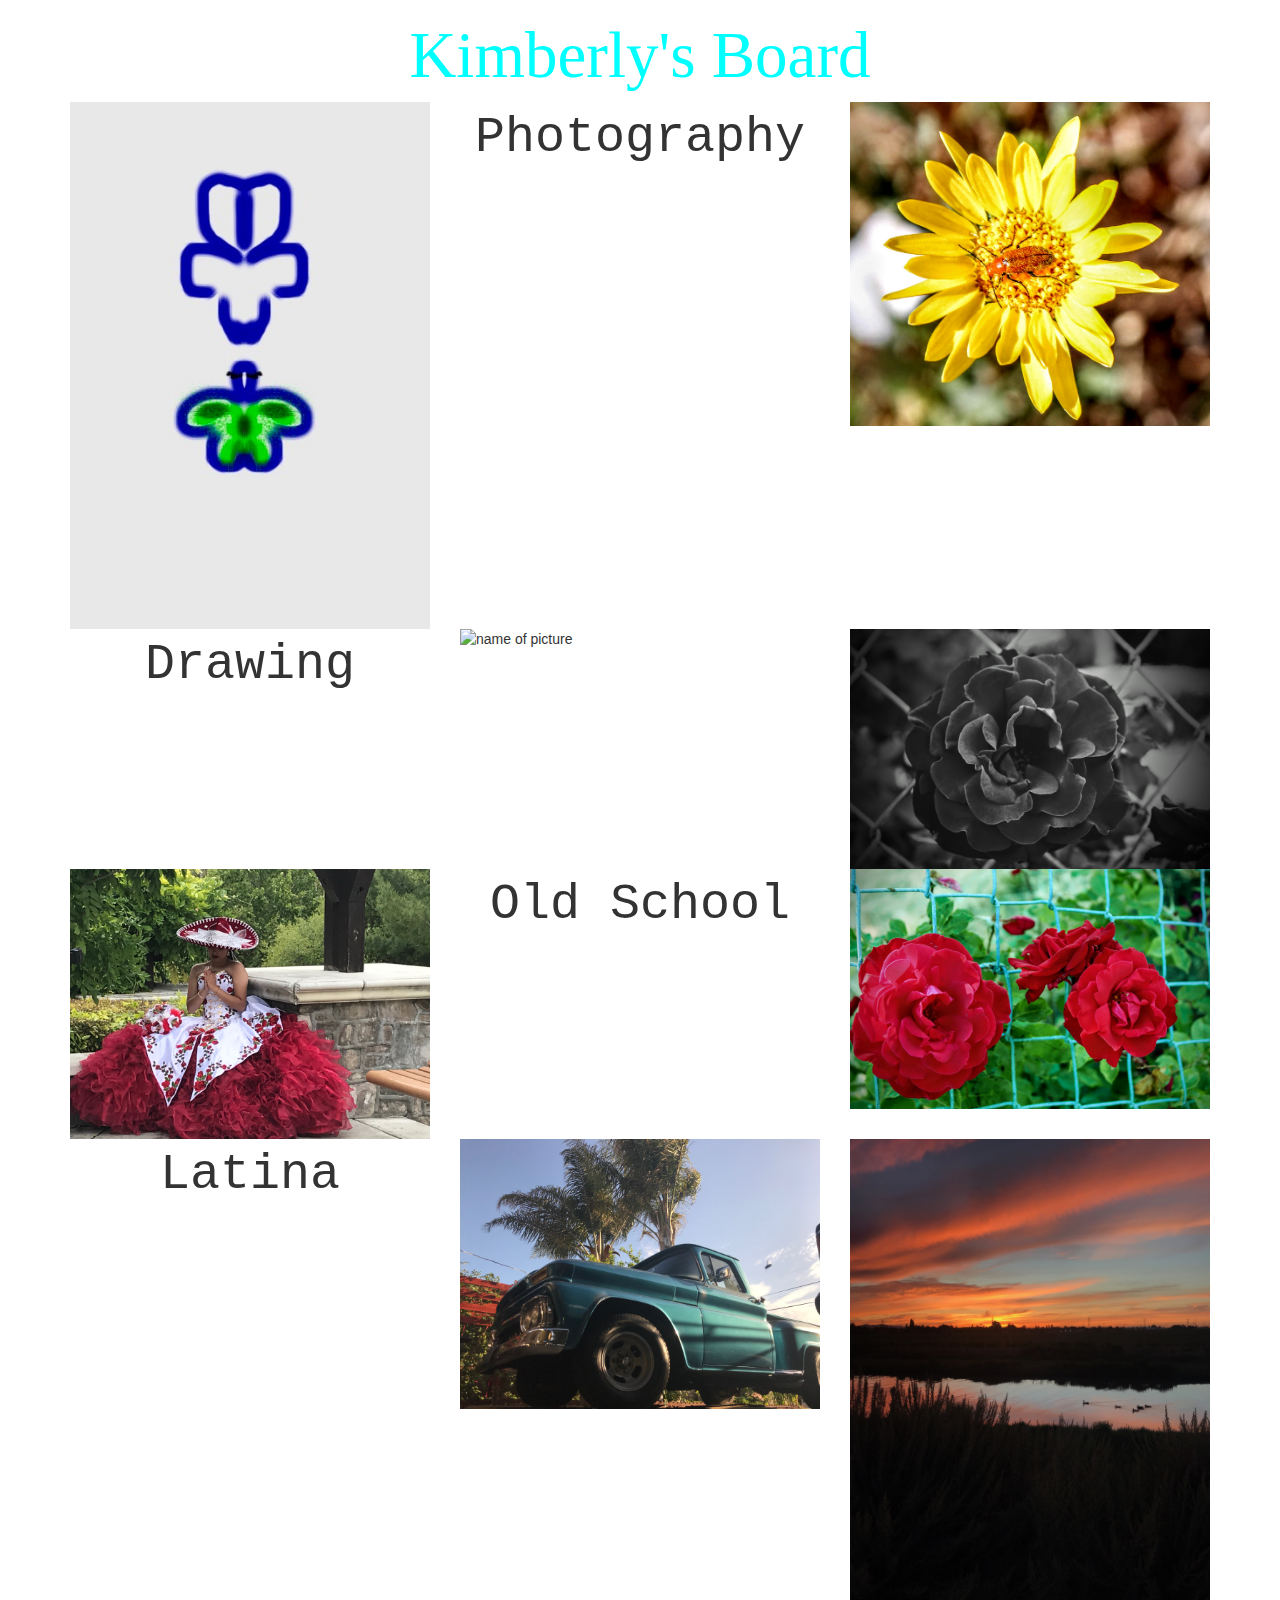
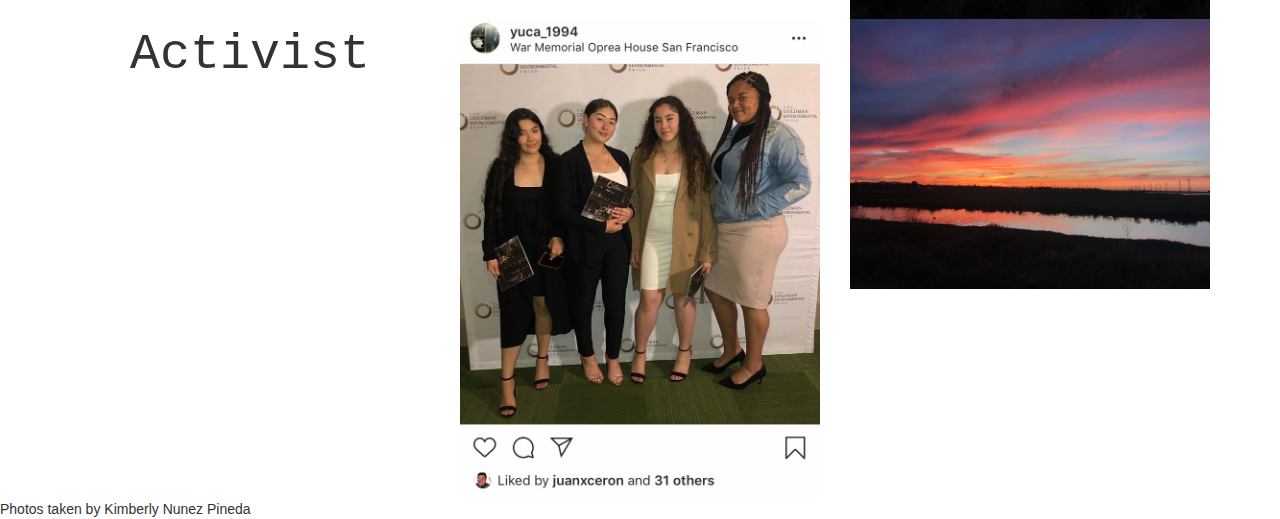
==== index.html @ 5726e1e7 "added new pictures" ====
<!DOCTYPE html>
<html>
<head>
	<title>Kimberly's Website </title>
	<link rel="stylesheet" type="text/css" href="style.css">
	<link rel="stylesheet" href="https://maxcdn.bootstrapcdn.com/bootstrap/3.3.6/css/bootstrap.min.css"/>
	</head>
<body>
	<h1>Kimberly's Board</h1>
	<section class="container">
		<!--<div class="row h-100">
			<div class="col-sm-4 my-auto">
				<div class= "card card-block w-25 mx-auto"> Photogrqaphy</div>
			</div>
		</div>-->
		<div class="row align-items-center">

			<img src="Drawings/turtle.jpeg" alt="Green inner turtle with blue outline" class= "col-sm-4" />
			<p id="Photography"class= "col-sm-4">Photography</p>
			<img id="Sunflower"src="Drawings/IMG_0721.jpg" alt="name of picture" class= "col-sm-4"/>
		</div>
		<div class="row">
			<p class= "col-sm-4">Drawing</p>
			<img src="Drawings/Spiral .png" alt="name of picture" class= "col-sm-4"/>
			<img src="Drawings/IMG_0422-1.jpg" alt="name of picture" class= "col-sm-4"/>
		</div>
	<div class="row">
			<img src="Drawings/IMG-7896.JPG" alt="name of picture" class= "col-sm-4"/>
			<p class= "col-sm-4">Old School</p>
			<img src="Drawings/IMG_0419.jpg"alt="name of picture" class="col-sm-4"/>
		</div>
<div class="row">
			<p class= "col-sm-4">Latina</p>
			<img src="Drawings/IMG-3900.JPG" alt="Old teal classic ford"class= "col-sm-4"/>
			<img id= "Sunset"src="Drawings/IMG-8015.JPG" alt="name of picture" class= "col-sm-4"/>
</div>
<div class="row">
			<p class= "col-sm-4">Activist</p>
			<img src="Drawings/IMG-8553.JPG" alt="name of picture" class="col-sm-4"/>
			<img src="Drawings/IMG-8025.JPG" alt="name of picture"class= "col-sm-4"/>


	<div class="row">

	</div>
</section>
	
	<body>
	<div class="footer">Photos taken by Kimberly Nunez Pineda</div>
</body>
</html>
---- style.css ----
h1 {
	color: cyan !important;
	text-align: center;
	font-family: impact !important;
	font-size: 65px !important;
}
p{
	font-family: Courier New; 
	font-size: 50px;
	text-align: center;
}
div{

}

#drawings-title{
	color: pink;
}

img{
	display: block;
	width: 100%;
	height: auto;
}

/*#Photography{
	text-align: center;
	padding: 16px;
}*/
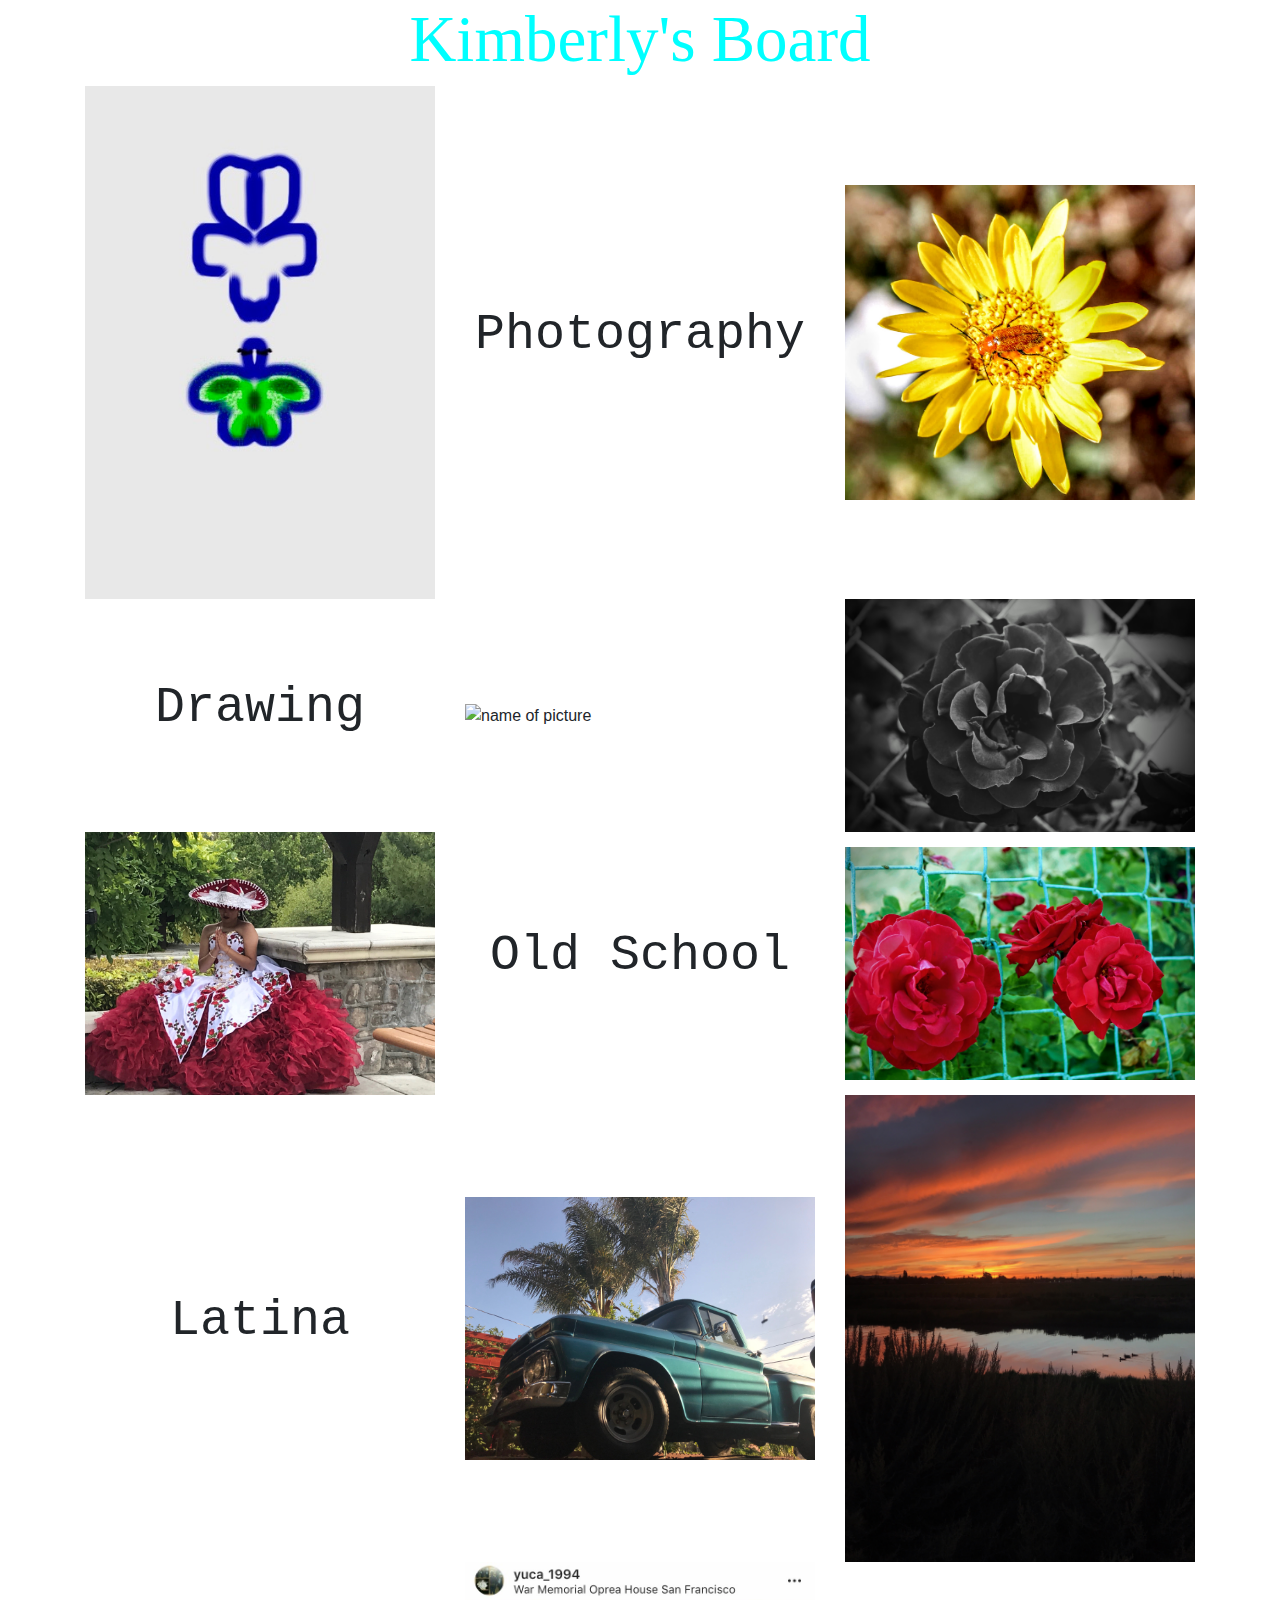
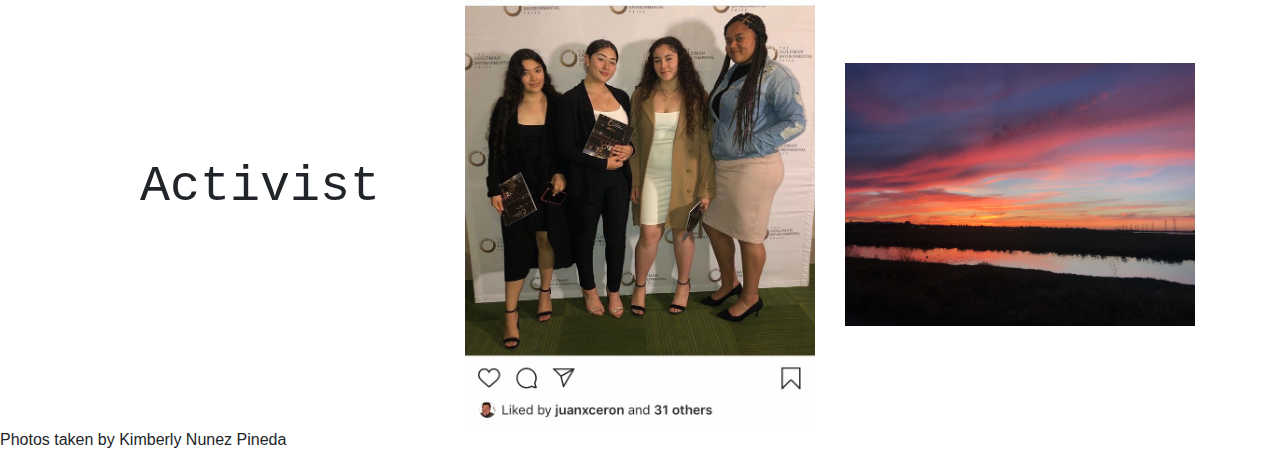
==== commit 87431588: "added every new file" ====
--- a/index.html
+++ b/index.html
@@ -3,9 +3,35 @@
 <head>
 	<title>Kimberly's Website </title>
 	<link rel="stylesheet" type="text/css" href="style.css">
-	<link rel="stylesheet" href="https://maxcdn.bootstrapcdn.com/bootstrap/3.3.6/css/bootstrap.min.css"/>
+	<link rel="stylesheet" href="https://maxcdn.bootstrapcdn.com/bootstrap/4.3.1/css/bootstrap.min.css"/>
+	<link rel="stylesheet" href="https://maxcdn.bootstrapcdn.com/bootstrap/4.3.1/css/bootstrap.min.css">
+  <script src="https://ajax.googleapis.com/ajax/libs/jquery/3.4.1/jquery.min.js"></script>
+  <script src="https://cdnjs.cloudflare.com/ajax/libs/popper.js/1.14.7/umd/popper.min.js"></script>
+  <script src="https://maxcdn.bootstrapcdn.com/bootstrap/4.3.1/js/bootstrap.min.js"></script>
 	</head>
 <body>
+	
+	<!-- <nav id="navbar" class= "navbar navbar-expand-sm static-top">
+		<a class="navbar-brand" href="#">Home</a>
+		<ul class="navbar-nav">
+			<li class="nav-item dropdown">
+				<a class="nav-link dropdown-toggle" href="#" id="navbardrop" data-toggle="dropdown">
+					
+					Pages
+				</a>
+				<div class="dropdown-menu">
+					<a class="dropdown-item" href="Photography.html">Photography</a>
+					<a class="dropdown-item" href="Drawing.html">Drawing</a>
+					<a class="dropdown-item" href="Old School.html"> Old School</a>
+					<a class="dropdown-item" href="Latina.html">Latina</a>
+					<a class="dropdown-item" href="Activist.html">Activist</a>
+
+				</div>
+			</li>
+		</ul>
+
+
+	</nav> -->
 	<h1>Kimberly's Board</h1>
 	<section class="container">
 		<!--<div class="row h-100">
@@ -13,28 +39,30 @@
 				<div class= "card card-block w-25 mx-auto"> Photogrqaphy</div>
 			</div>
 		</div>-->
+
+	
 		<div class="row align-items-center">
 
 			<img src="Drawings/turtle.jpeg" alt="Green inner turtle with blue outline" class= "col-sm-4" />
 			<p id="Photography"class= "col-sm-4">Photography</p>
 			<img id="Sunflower"src="Drawings/IMG_0721.jpg" alt="name of picture" class= "col-sm-4"/>
 		</div>
-		<div class="row">
+		<div class="row align-items-center">
 			<p class= "col-sm-4">Drawing</p>
 			<img src="Drawings/Spiral .png" alt="name of picture" class= "col-sm-4"/>
 			<img src="Drawings/IMG_0422-1.jpg" alt="name of picture" class= "col-sm-4"/>
 		</div>
-	<div class="row">
+	<div class="row align-items-center">
 			<img src="Drawings/IMG-7896.JPG" alt="name of picture" class= "col-sm-4"/>
 			<p class= "col-sm-4">Old School</p>
 			<img src="Drawings/IMG_0419.jpg"alt="name of picture" class="col-sm-4"/>
 		</div>
-<div class="row">
+<div class="row  align-items-center">
 			<p class= "col-sm-4">Latina</p>
 			<img src="Drawings/IMG-3900.JPG" alt="Old teal classic ford"class= "col-sm-4"/>
 			<img id= "Sunset"src="Drawings/IMG-8015.JPG" alt="name of picture" class= "col-sm-4"/>
 </div>
-<div class="row">
+<div class="row align-items-center">
 			<p class= "col-sm-4">Activist</p>
 			<img src="Drawings/IMG-8553.JPG" alt="name of picture" class="col-sm-4"/>
 			<img src="Drawings/IMG-8025.JPG" alt="name of picture"class= "col-sm-4"/>
--- a/style.css
+++ b/style.css
@@ -19,8 +19,8 @@
 
 img{
 	display: block;
-	width: 100%;
-	height: auto;
+	width: auto;
+	height: 100%;
 }
 
 /*#Photography{
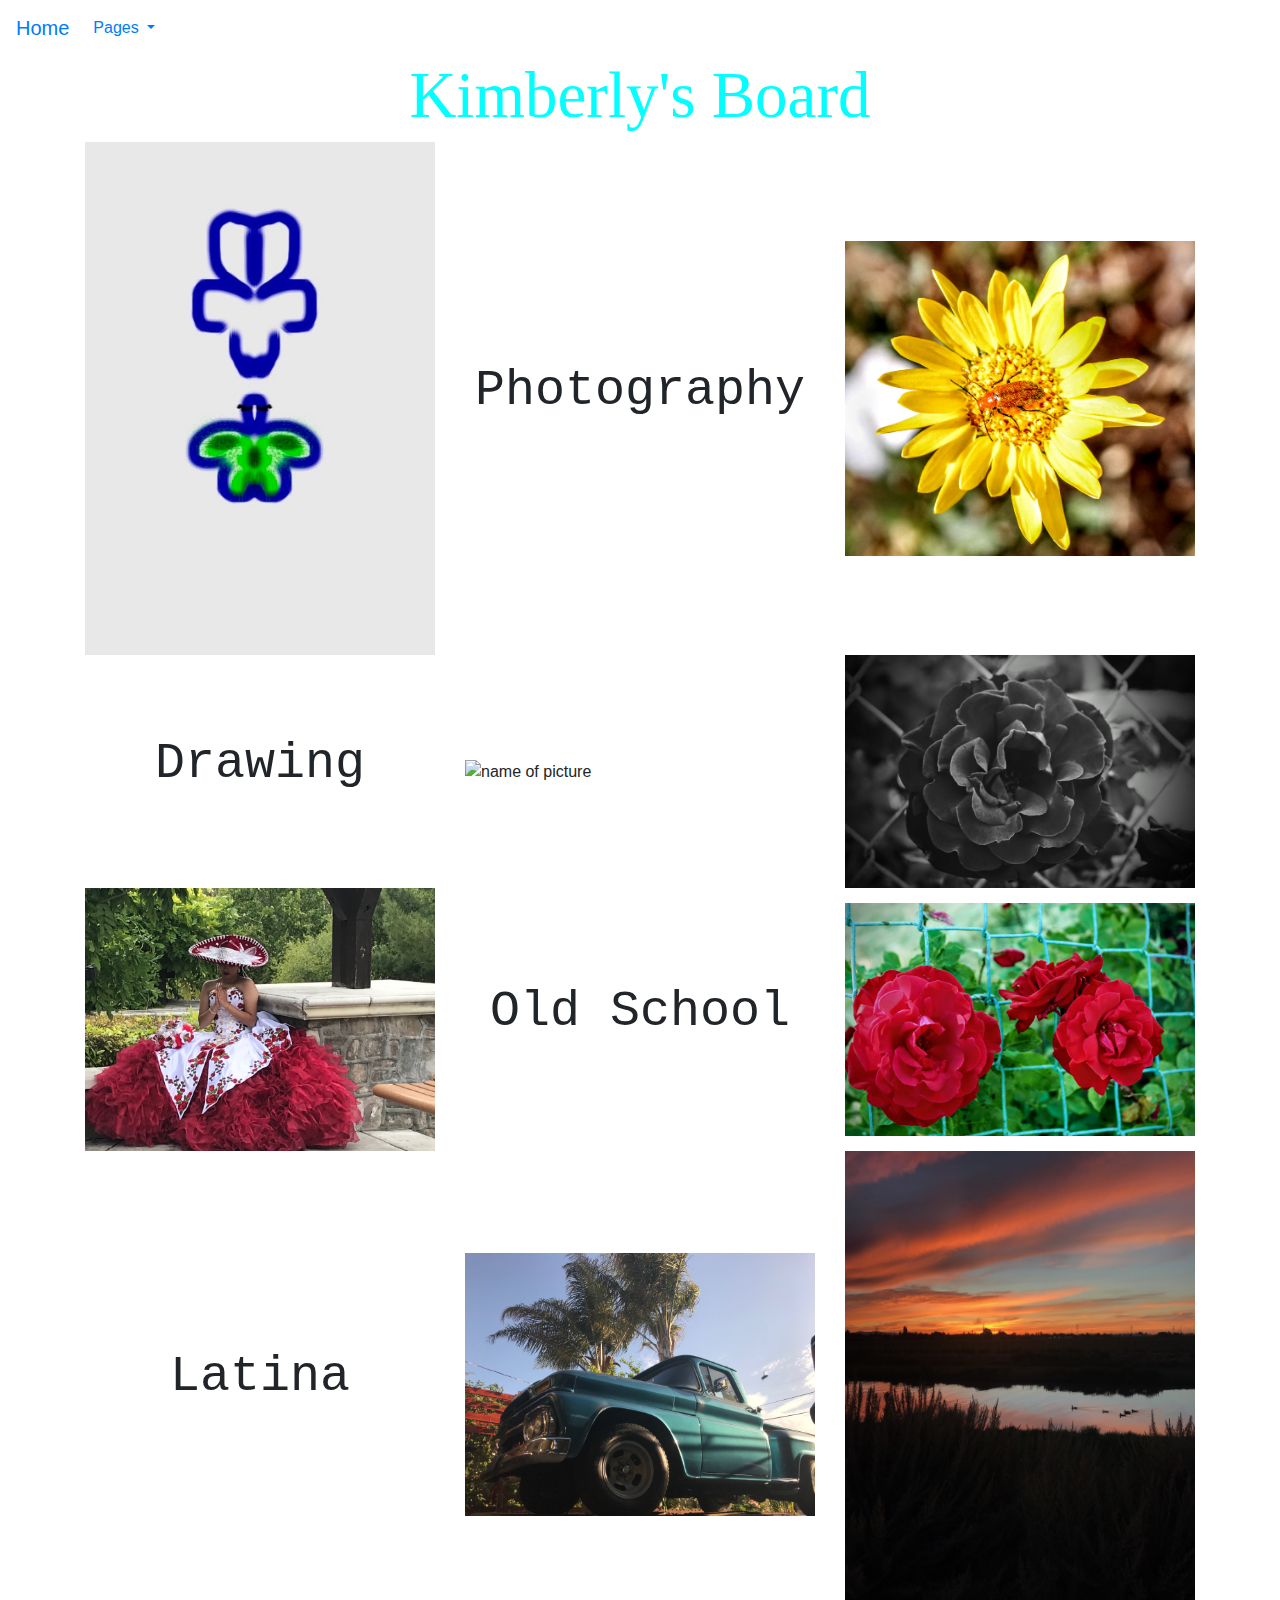
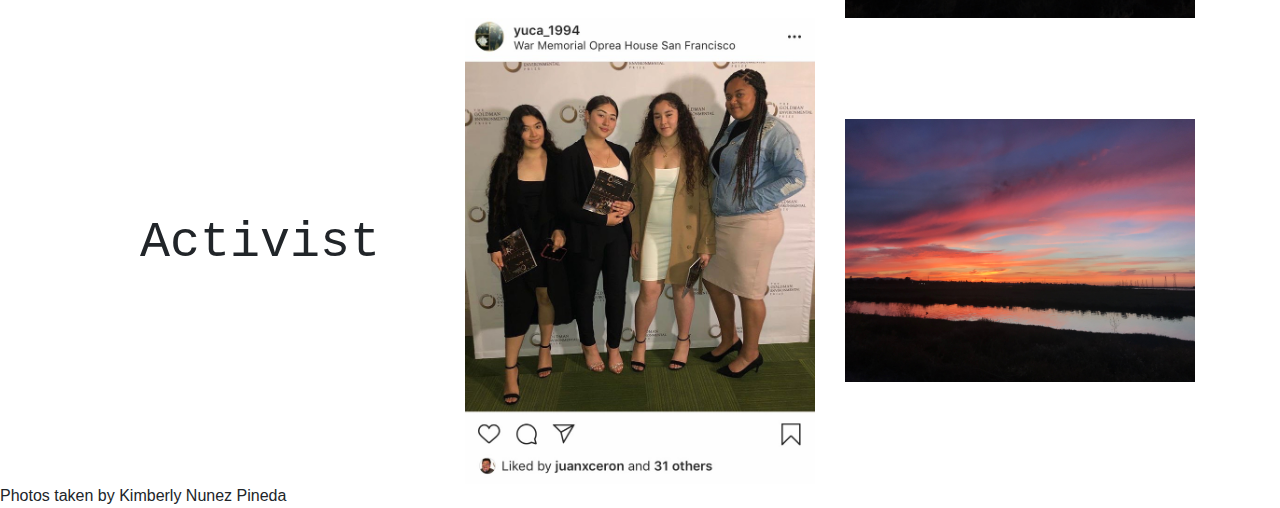
==== commit fbdc5eec: "added javascript for navbar" ====
--- a/index.html
+++ b/index.html
@@ -10,8 +10,8 @@
   <script src="https://maxcdn.bootstrapcdn.com/bootstrap/4.3.1/js/bootstrap.min.js"></script>
 	</head>
 <body>
-	
-	<!-- <nav id="navbar" class= "navbar navbar-expand-sm static-top">
+	<div id="nav-placeholder">
+		<!-- <nav id="navbar" class= "navbar navbar-expand-sm static-top">
 		<a class="navbar-brand" href="#">Home</a>
 		<ul class="navbar-nav">
 			<li class="nav-item dropdown">
@@ -32,6 +32,12 @@
 
 
 	</nav> -->
+</div>
+<script>
+	$(function(){
+		$("#nav-placeholder").load("Nav.html");
+	});
+</script>
 	<h1>Kimberly's Board</h1>
 	<section class="container">
 		<!--<div class="row h-100">
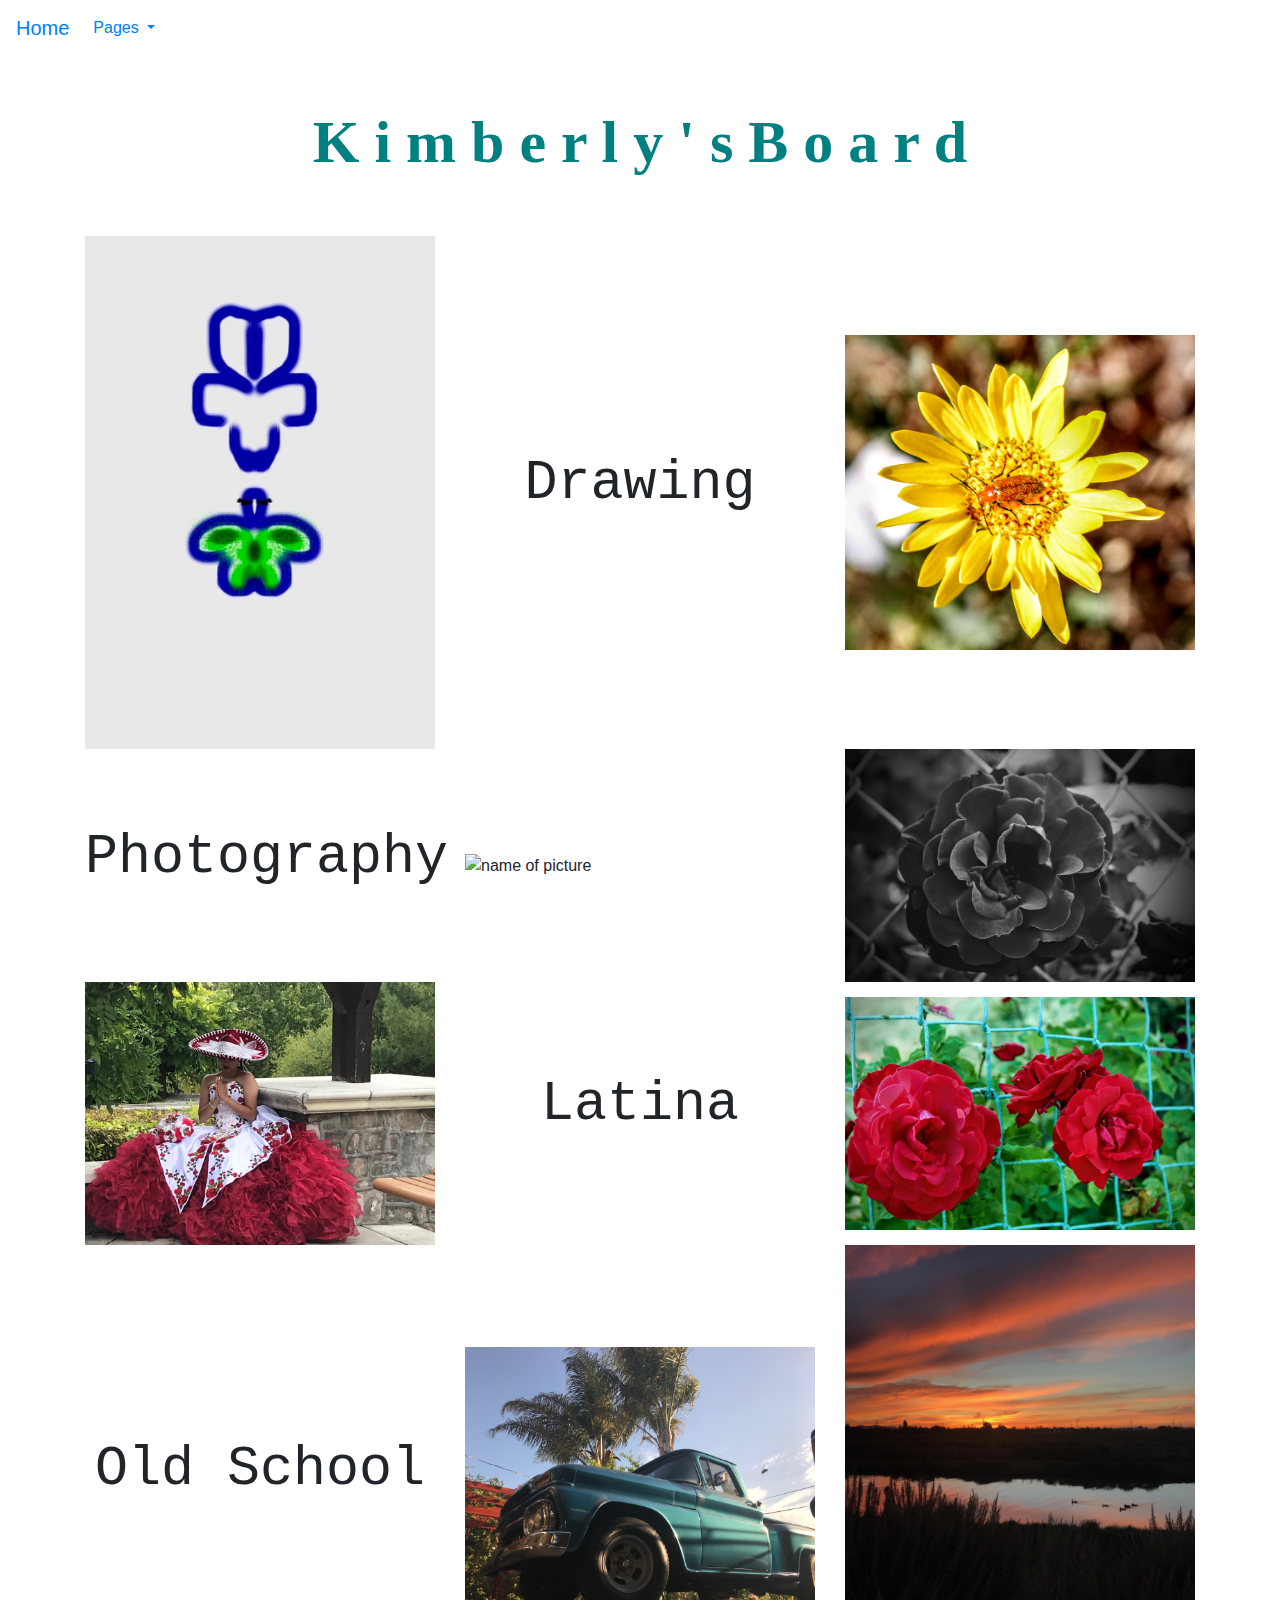
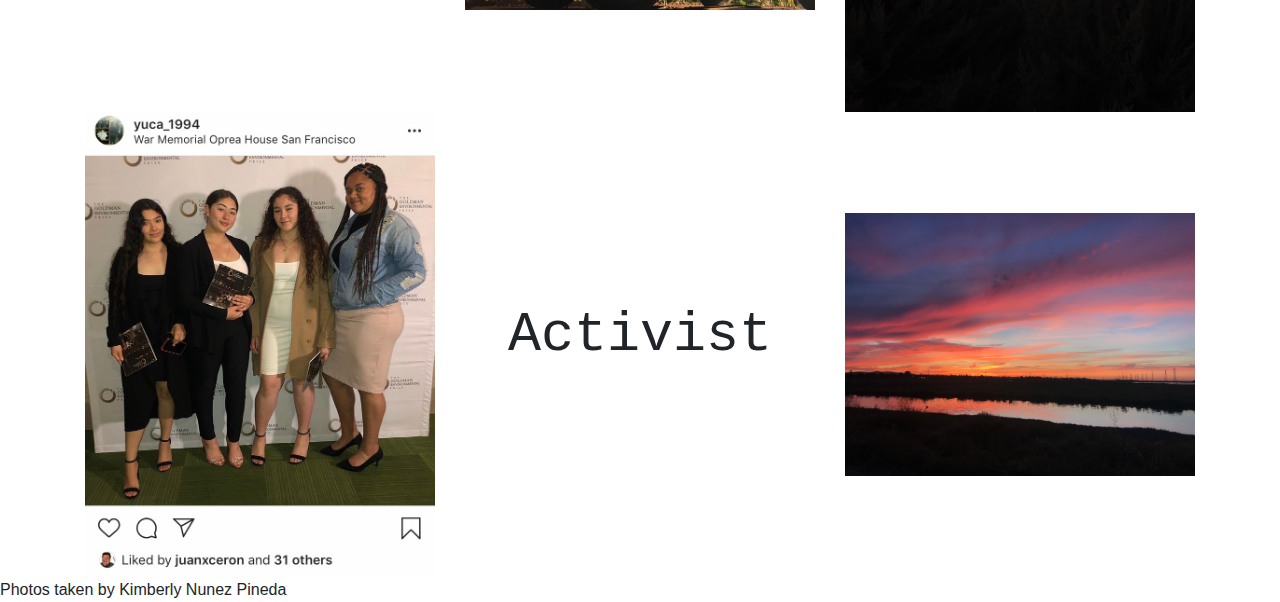
==== commit 7d2673bf: "changed fonts" ====
--- a/index.html
+++ b/index.html
@@ -10,13 +10,12 @@
   <script src="https://maxcdn.bootstrapcdn.com/bootstrap/4.3.1/js/bootstrap.min.js"></script>
 	</head>
 <body>
-	<div id="nav-placeholder">
-		<!-- <nav id="navbar" class= "navbar navbar-expand-sm static-top">
-		<a class="navbar-brand" href="#">Home</a>
+	<nav id="#navbar" class= "navbar navbar-expand-sm static-top">
+		<a class="navbar-brand" href="index.html">Home</a>
 		<ul class="navbar-nav">
 			<li class="nav-item dropdown">
 				<a class="nav-link dropdown-toggle" href="#" id="navbardrop" data-toggle="dropdown">
-					
+					<!-- <span class="glyphicon glyphicon-circle-arrow-down"></span> -->
 					Pages
 				</a>
 				<div class="dropdown-menu">
@@ -31,48 +30,38 @@
 		</ul>
 
 
-	</nav> -->
-</div>
-<script>
-	$(function(){
-		$("#nav-placeholder").load("Nav.html");
-	});
-</script>
-	<h1>Kimberly's Board</h1>
+	</nav>
+	<h1>K i m b e r l y ' s B o a r d</h1>
 	<section class="container">
-		<!--<div class="row h-100">
-			<div class="col-sm-4 my-auto">
-				<div class= "card card-block w-25 mx-auto"> Photogrqaphy</div>
-			</div>
-		</div>-->
 
 	
 		<div class="row align-items-center">
 
 			<img src="Drawings/turtle.jpeg" alt="Green inner turtle with blue outline" class= "col-sm-4" />
-			<p id="Photography"class= "col-sm-4">Photography</p>
+			<p id="Photography"class= "col-sm-4">Drawing</p>
 			<img id="Sunflower"src="Drawings/IMG_0721.jpg" alt="name of picture" class= "col-sm-4"/>
 		</div>
 		<div class="row align-items-center">
-			<p class= "col-sm-4">Drawing</p>
+			<p class= "col-sm-4">Photography</p>
 			<img src="Drawings/Spiral .png" alt="name of picture" class= "col-sm-4"/>
 			<img src="Drawings/IMG_0422-1.jpg" alt="name of picture" class= "col-sm-4"/>
 		</div>
 	<div class="row align-items-center">
 			<img src="Drawings/IMG-7896.JPG" alt="name of picture" class= "col-sm-4"/>
-			<p class= "col-sm-4">Old School</p>
+			<p class= "col-sm-4">Latina</p>
 			<img src="Drawings/IMG_0419.jpg"alt="name of picture" class="col-sm-4"/>
 		</div>
 <div class="row  align-items-center">
-			<p class= "col-sm-4">Latina</p>
+			<p   class= "col-sm-4">Old School</p>
 			<img src="Drawings/IMG-3900.JPG" alt="Old teal classic ford"class= "col-sm-4"/>
 			<img id= "Sunset"src="Drawings/IMG-8015.JPG" alt="name of picture" class= "col-sm-4"/>
+			
 </div>
 <div class="row align-items-center">
+			<img src="Drawings/IMG-8553.JPG" alt="name of picture" class="col-sm-4"/>
 			<p class= "col-sm-4">Activist</p>
-			<img src="Drawings/IMG-8553.JPG" alt="name of picture" class="col-sm-4"/>
 			<img src="Drawings/IMG-8025.JPG" alt="name of picture"class= "col-sm-4"/>
-
+		</div>
 
 	<div class="row">
 
--- a/style.css
+++ b/style.css
@@ -1,21 +1,20 @@
 h1 {
-	color: cyan !important;
-	text-align: center;
-	font-family: impact !important;
-	font-size: 65px !important;
+	color: teal!important;
+    text-align: center;
+    font-family: liberatic mono!important;
+    font-size: 60px !important;
+    font-weight: bold !important;
+    padding: 50px 60px;
+
+    
 }
 p{
 	font-family: Courier New; 
-	font-size: 50px;
+	font-size: 55px;
 	text-align: center;
-}
-div{
 
 }
 
-#drawings-title{
-	color: pink;
-}
 
 img{
 	display: block;
@@ -23,6 +22,7 @@
 	height: 100%;
 }
 
+
 /*#Photography{
 	text-align: center;
 	padding: 16px;
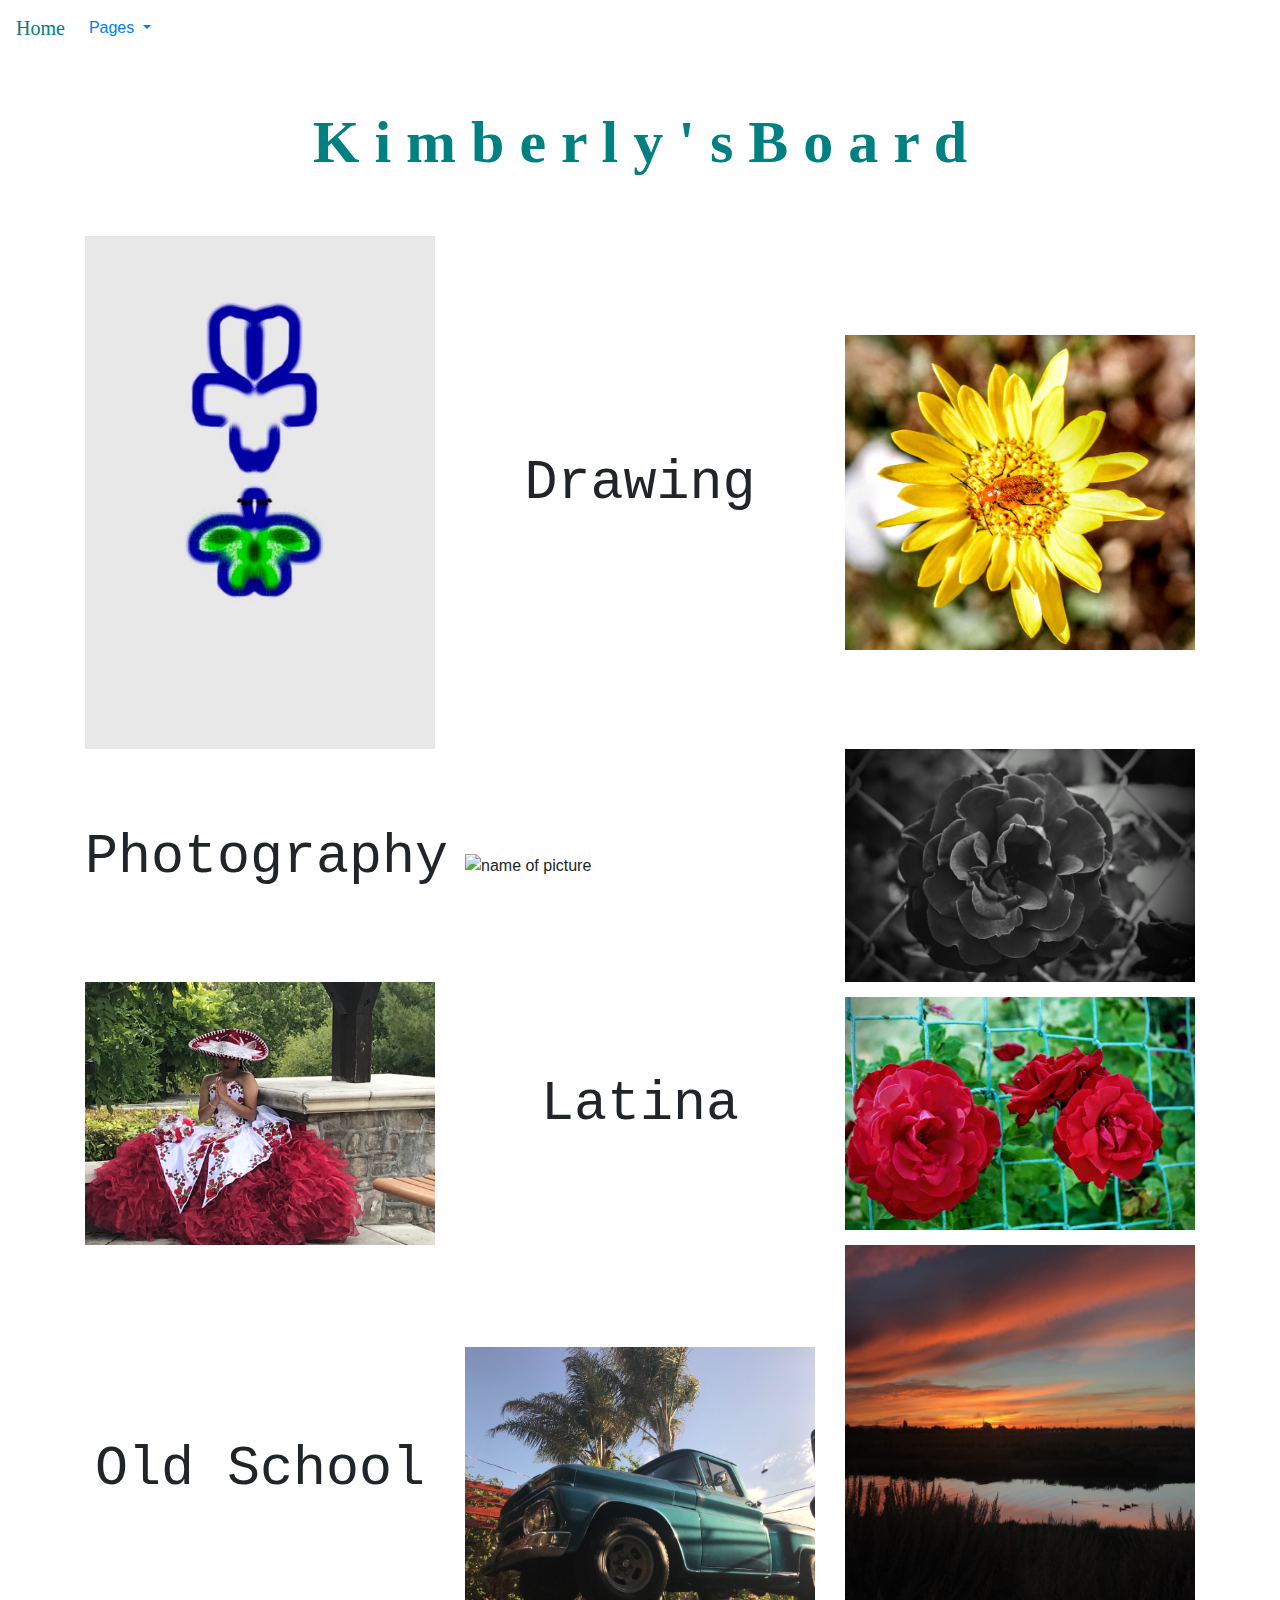
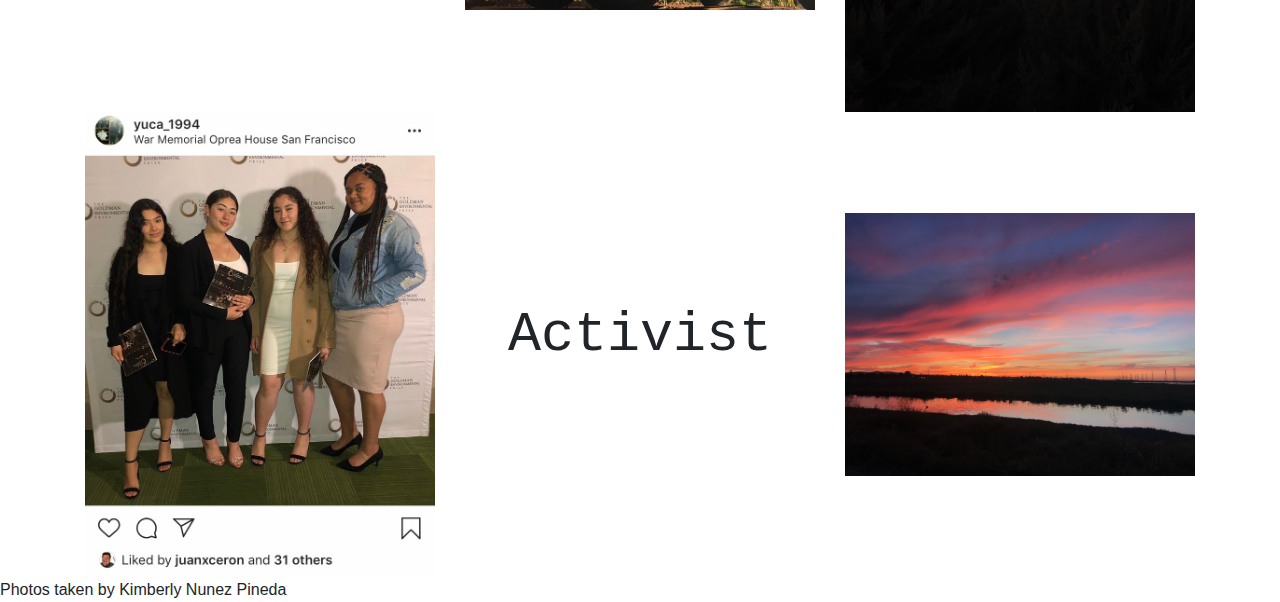
==== commit 1690f10e: "changed navbar style" ====
--- a/index.html
+++ b/index.html
@@ -10,27 +10,13 @@
   <script src="https://maxcdn.bootstrapcdn.com/bootstrap/4.3.1/js/bootstrap.min.js"></script>
 	</head>
 <body>
-	<nav id="#navbar" class= "navbar navbar-expand-sm static-top">
-		<a class="navbar-brand" href="index.html">Home</a>
-		<ul class="navbar-nav">
-			<li class="nav-item dropdown">
-				<a class="nav-link dropdown-toggle" href="#" id="navbardrop" data-toggle="dropdown">
-					<!-- <span class="glyphicon glyphicon-circle-arrow-down"></span> -->
-					Pages
-				</a>
-				<div class="dropdown-menu">
-					<a class="dropdown-item" href="Photography.html">Photography</a>
-					<a class="dropdown-item" href="Drawing.html">Drawing</a>
-					<a class="dropdown-item" href="Old School.html"> Old School</a>
-					<a class="dropdown-item" href="Latina.html">Latina</a>
-					<a class="dropdown-item" href="Activist.html">Activist</a>
-
-				</div>
-			</li>
-		</ul>
-
-
-	</nav>
+	<div id="nav-placeholder">
+	</div>
+<script>
+	$(function(){
+		$("#nav-placeholder").load("Nav.html");
+	});
+</script>
 	<h1>K i m b e r l y ' s B o a r d</h1>
 	<section class="container">
 
--- a/style.css
+++ b/style.css
@@ -21,7 +21,10 @@
 	width: auto;
 	height: 100%;
 }
-
+/*#home-button {
+	font-family: liberatic mono;
+	color: teal;
+}*/
 
 /*#Photography{
 	text-align: center;
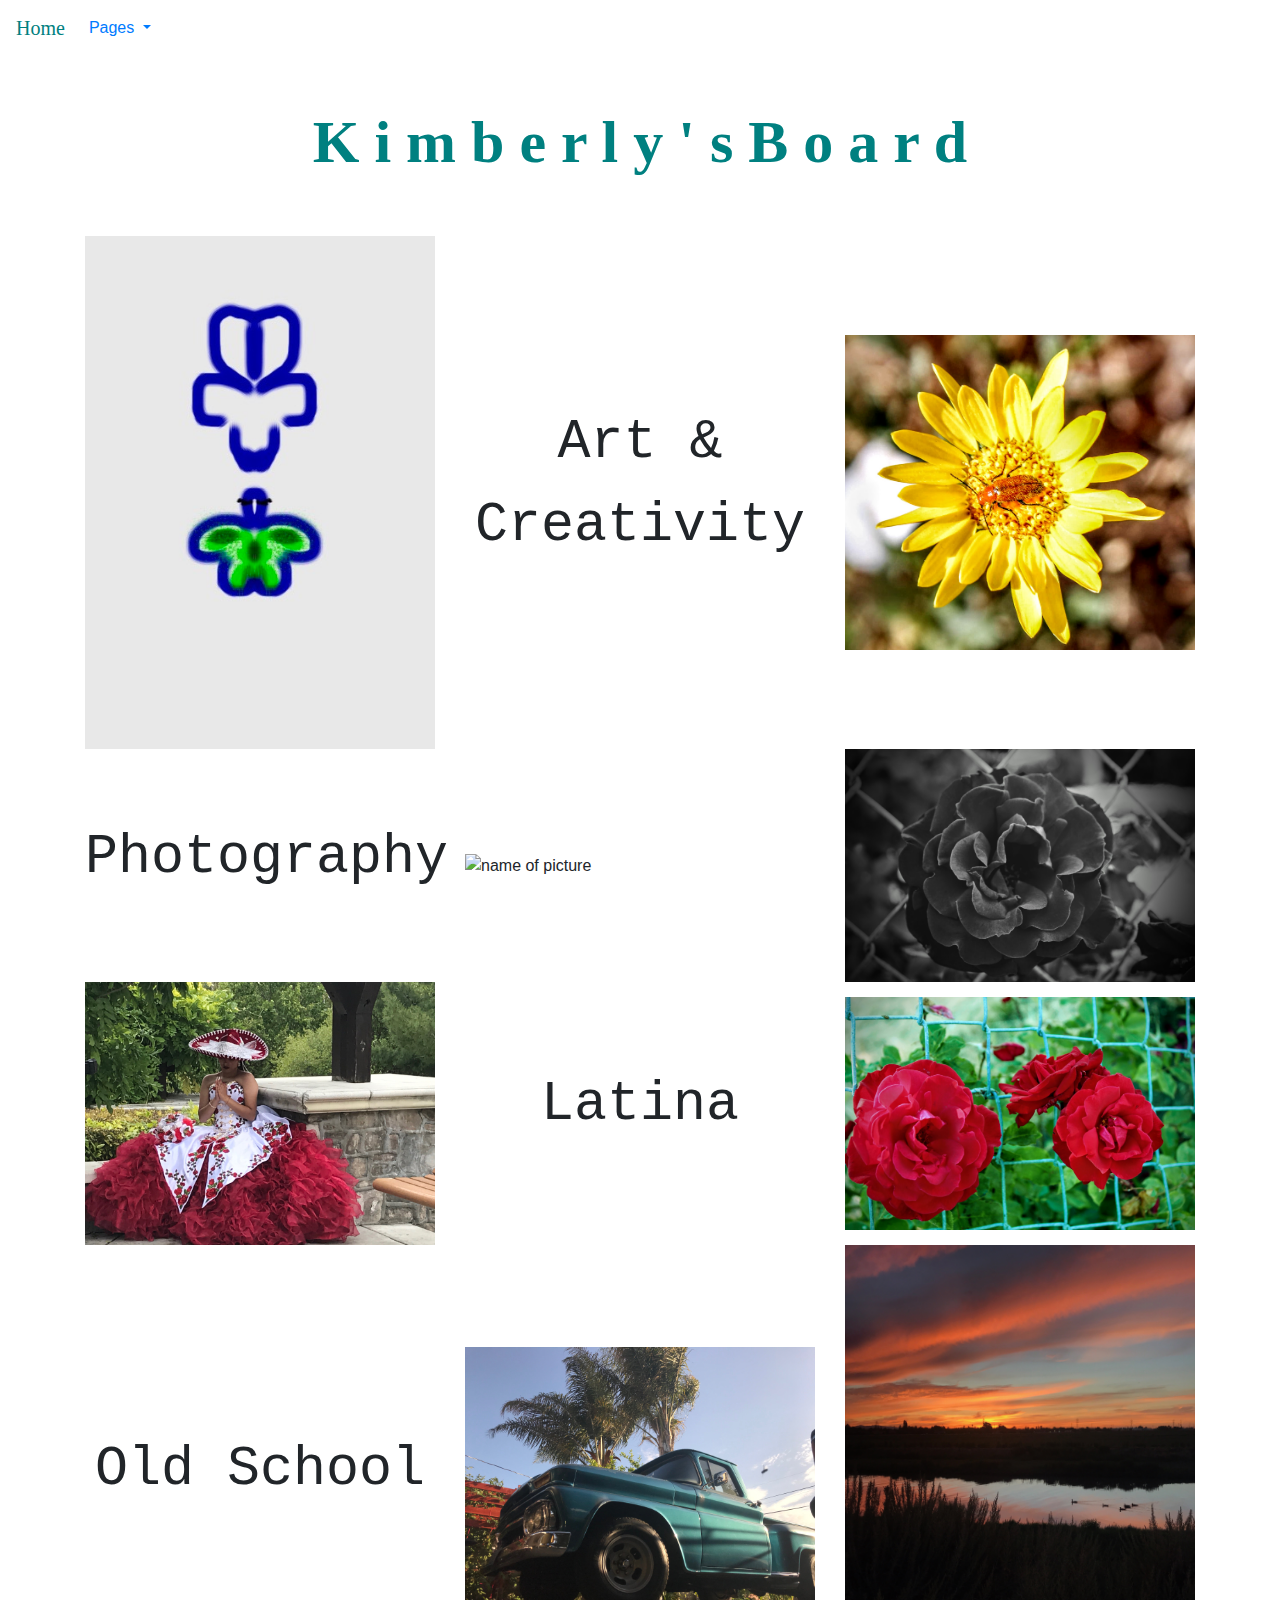
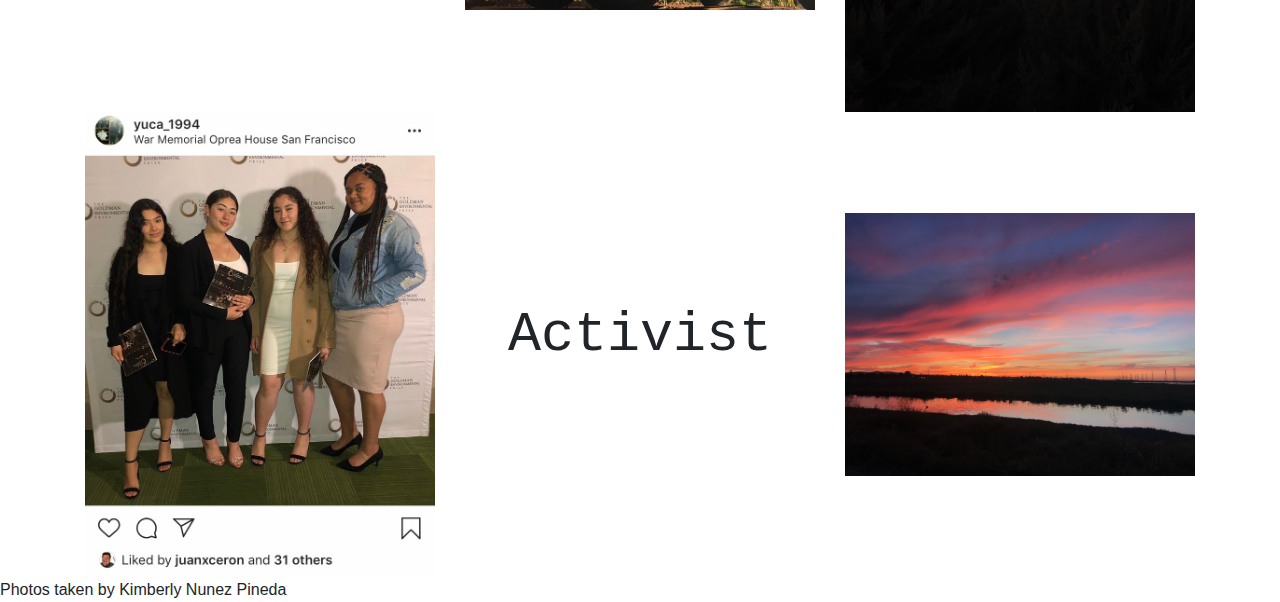
==== commit 24801cc0: "changed title od drawing to art and creativity/ added new file as that" ====
--- a/index.html
+++ b/index.html
@@ -24,7 +24,7 @@
 		<div class="row align-items-center">
 
 			<img src="Drawings/turtle.jpeg" alt="Green inner turtle with blue outline" class= "col-sm-4" />
-			<p id="Photography"class= "col-sm-4">Drawing</p>
+			<p id="Photography"class= "col-sm-4">Art & Creativity</p>
 			<img id="Sunflower"src="Drawings/IMG_0721.jpg" alt="name of picture" class= "col-sm-4"/>
 		</div>
 		<div class="row align-items-center">
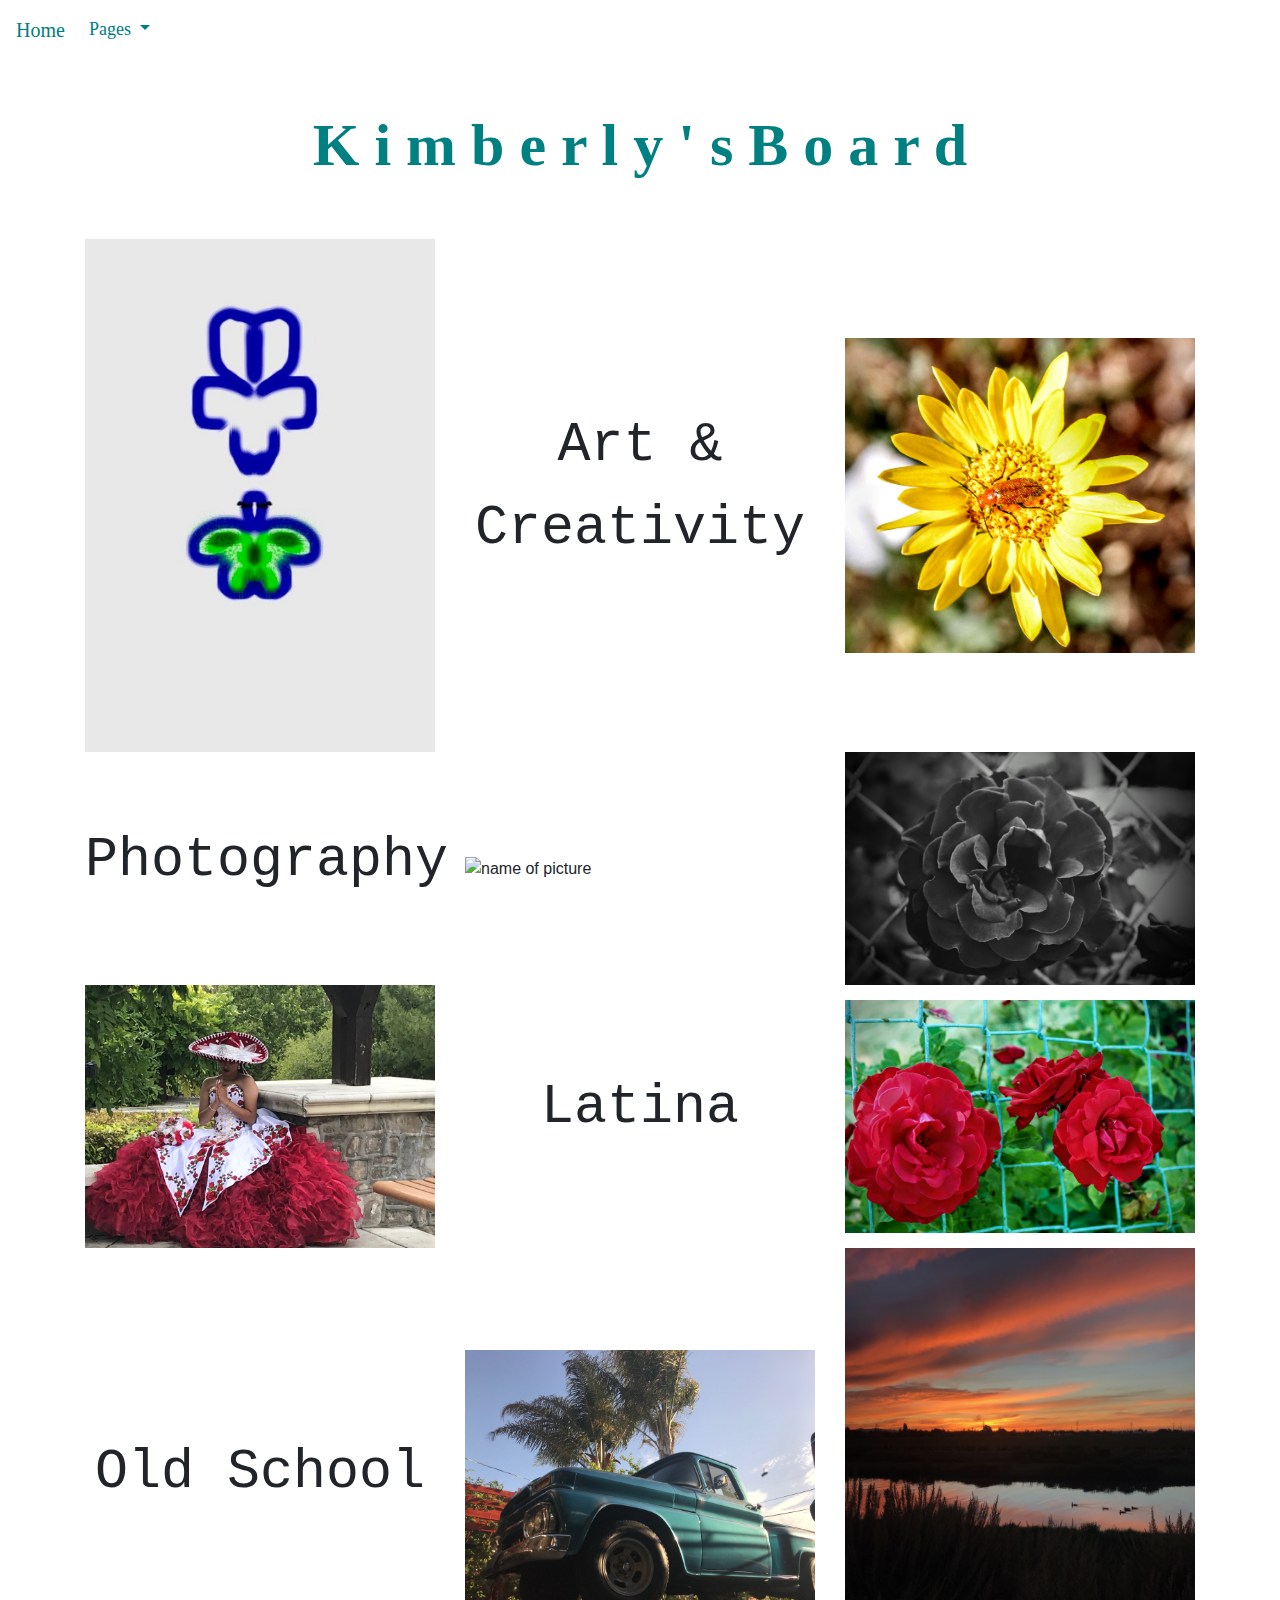
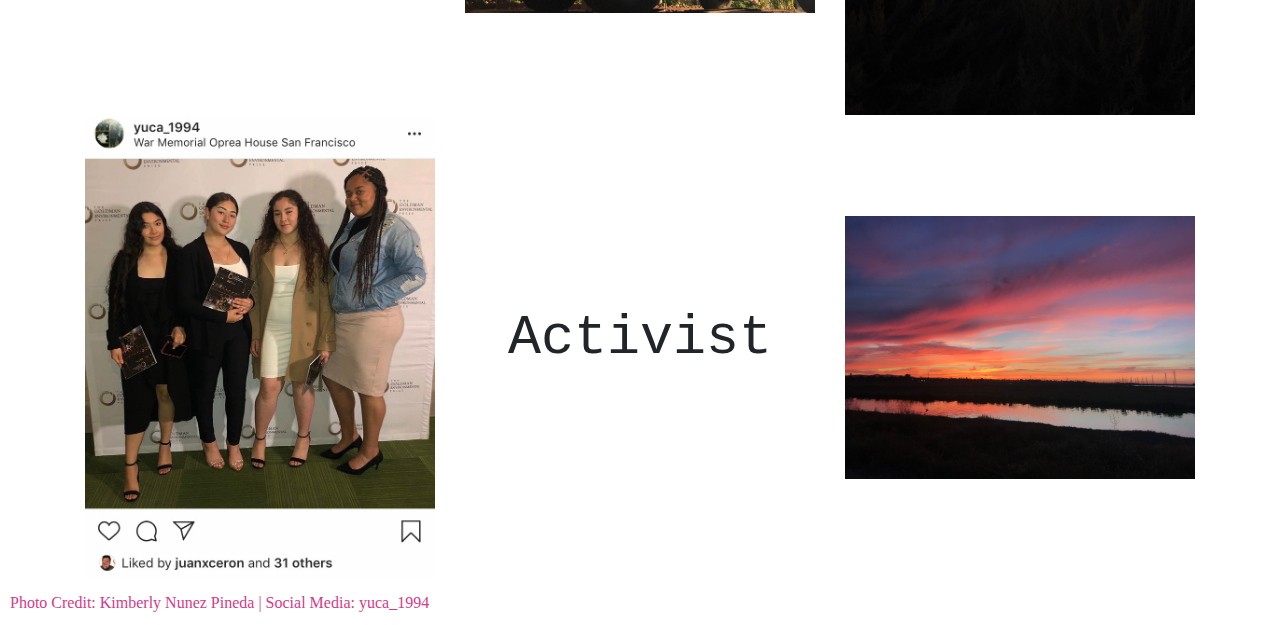
==== commit 967e4847: "Added text to some pages" ====
--- a/index.html
+++ b/index.html
@@ -24,23 +24,23 @@
 		<div class="row align-items-center">
 
 			<img src="Drawings/turtle.jpeg" alt="Green inner turtle with blue outline" class= "col-sm-4" />
-			<p id="Photography"class= "col-sm-4">Art & Creativity</p>
-			<img id="Sunflower"src="Drawings/IMG_0721.jpg" alt="name of picture" class= "col-sm-4"/>
+			<p   class= "col-sm-4">Art & Creativity</p>
+			<img src="Drawings/IMG_0721.jpg" alt="name of picture" class= "col-sm-4"/>
 		</div>
 		<div class="row align-items-center">
-			<p class= "col-sm-4">Photography</p>
+			<p   class= "col-sm-4">Photography</p>
 			<img src="Drawings/Spiral .png" alt="name of picture" class= "col-sm-4"/>
 			<img src="Drawings/IMG_0422-1.jpg" alt="name of picture" class= "col-sm-4"/>
 		</div>
 	<div class="row align-items-center">
 			<img src="Drawings/IMG-7896.JPG" alt="name of picture" class= "col-sm-4"/>
-			<p class= "col-sm-4">Latina</p>
+			<p   class= "col-sm-4">Latina</p>
 			<img src="Drawings/IMG_0419.jpg"alt="name of picture" class="col-sm-4"/>
 		</div>
 <div class="row  align-items-center">
 			<p   class= "col-sm-4">Old School</p>
 			<img src="Drawings/IMG-3900.JPG" alt="Old teal classic ford"class= "col-sm-4"/>
-			<img id= "Sunset"src="Drawings/IMG-8015.JPG" alt="name of picture" class= "col-sm-4"/>
+			<img src="Drawings/IMG-8015.JPG" alt="name of picture" class= "col-sm-4"/>
 			
 </div>
 <div class="row align-items-center">
@@ -55,6 +55,6 @@
 </section>
 	
 	<body>
-	<div class="footer">Photos taken by Kimberly Nunez Pineda</div>
+	<div id="self-promotion"class="footer">Photo Credit: Kimberly Nunez Pineda | Social Media: yuca_1994 </div>
 </body>
 </html>
--- a/style.css
+++ b/style.css
@@ -21,6 +21,22 @@
 	width: auto;
 	height: 100%;
 }
+.dropdown-item{
+	font-family:liberatic monospace; 
+	font-size: 17px;
+}
+h2{
+	font-size: 34px!important;
+   font-family: Times New Roman;
+    padding: 20px;
+
+}
+.footer{
+	font-family: times new roman;
+	padding: 10px !important;
+	color: rgb(214, 58, 136); 
+	
+}
 /*#home-button {
 	font-family: liberatic mono;
 	color: teal;
